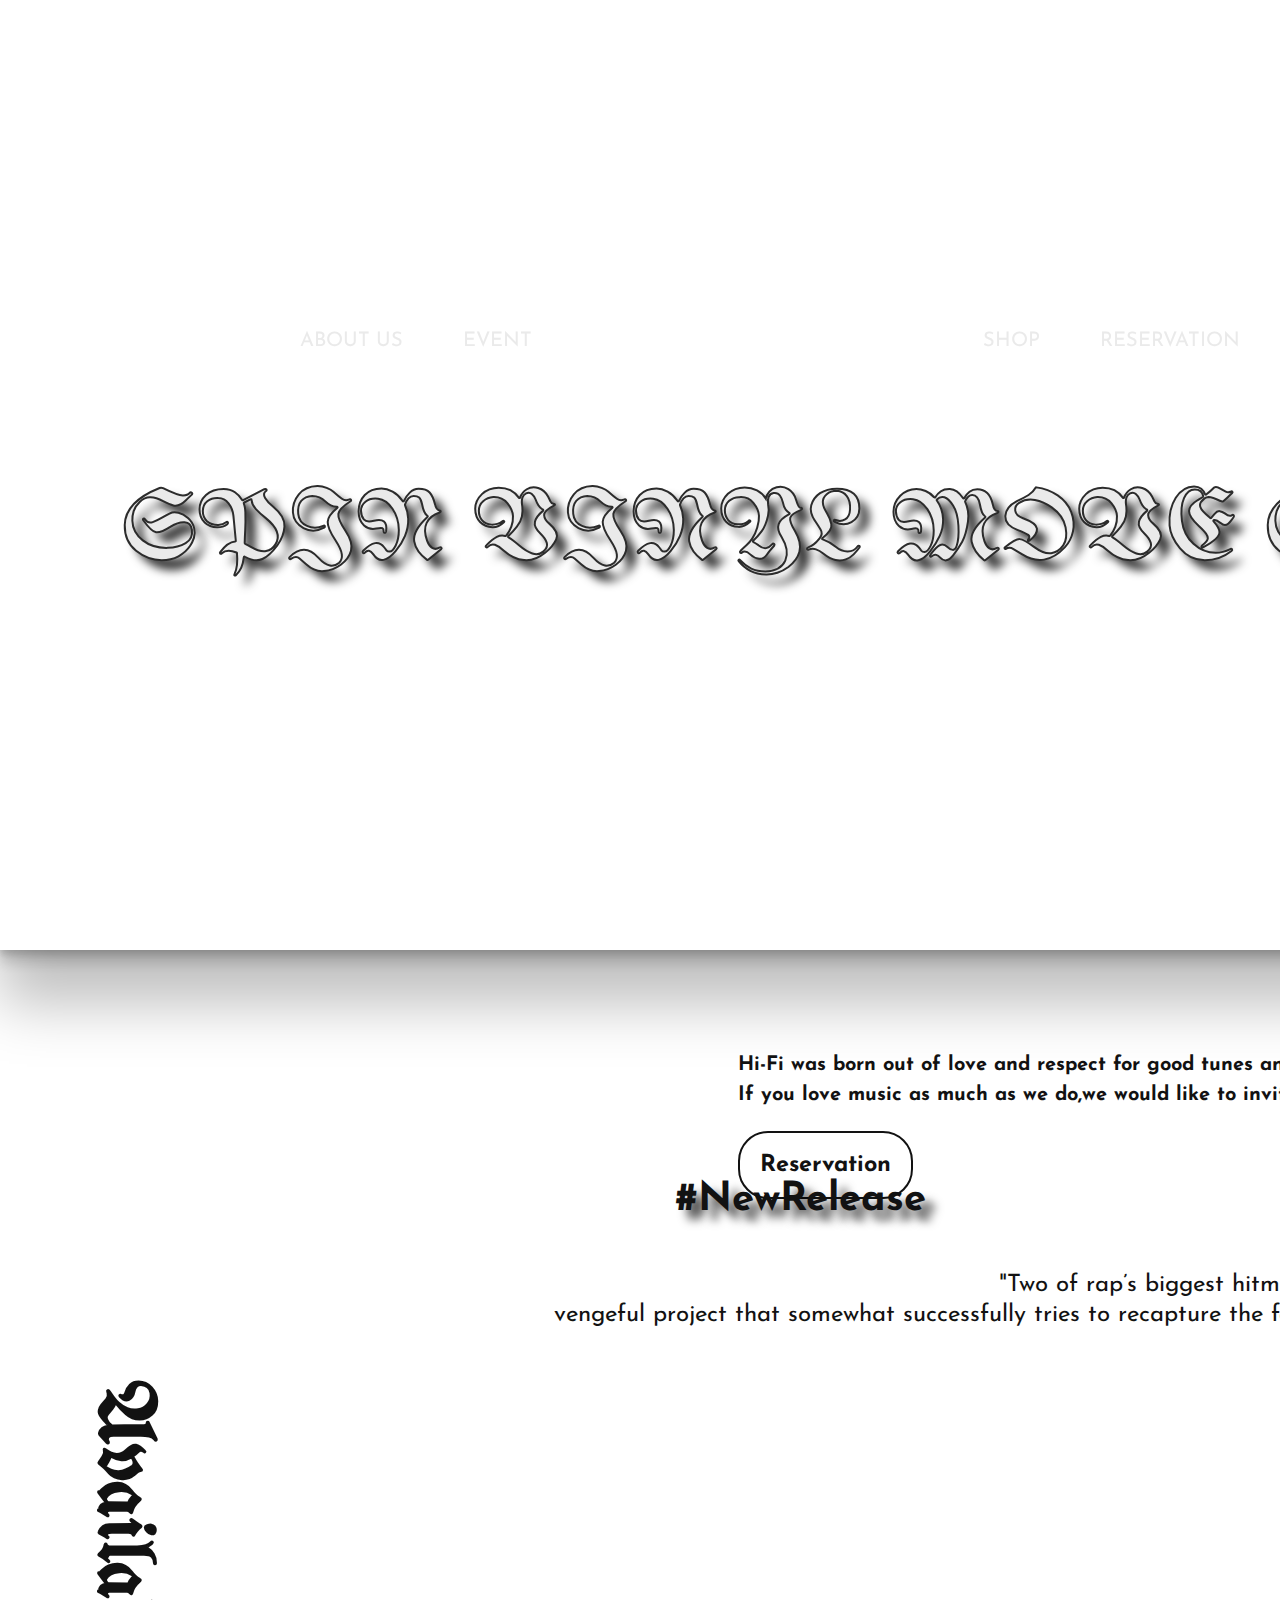
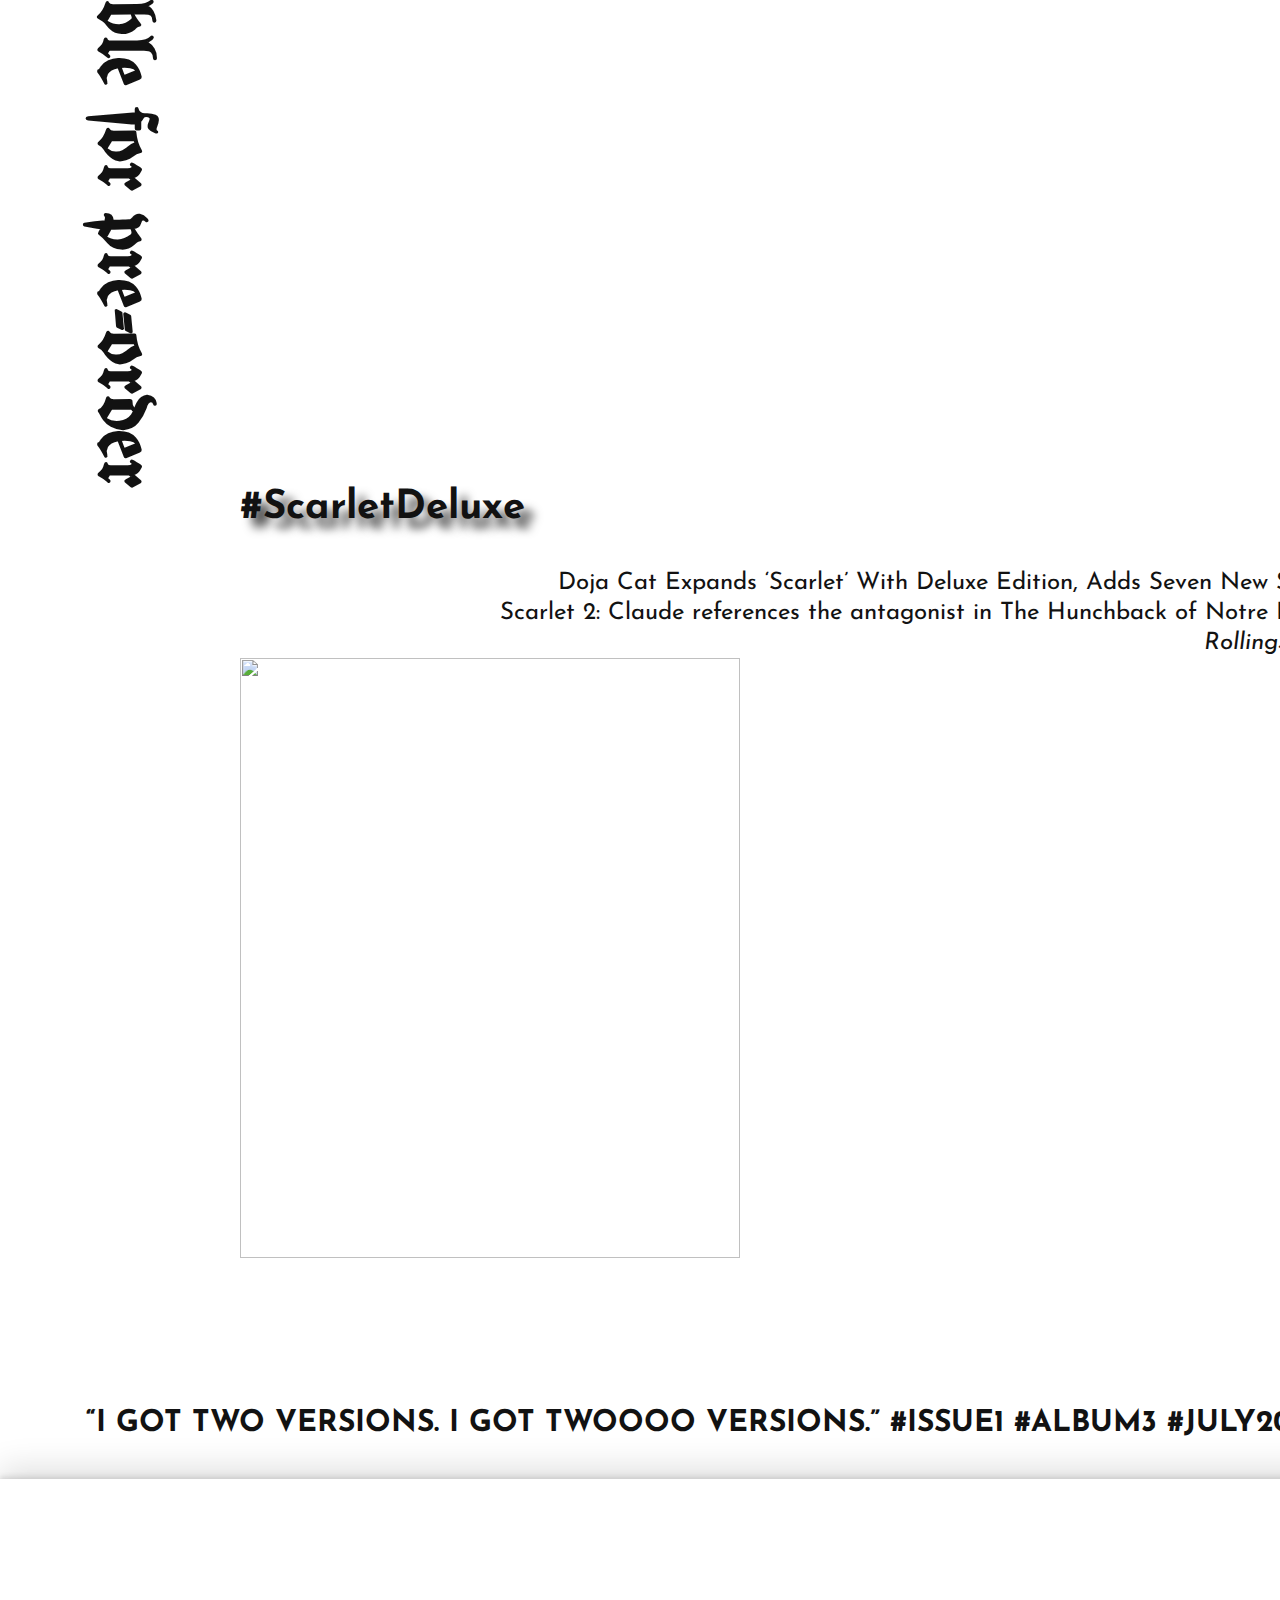
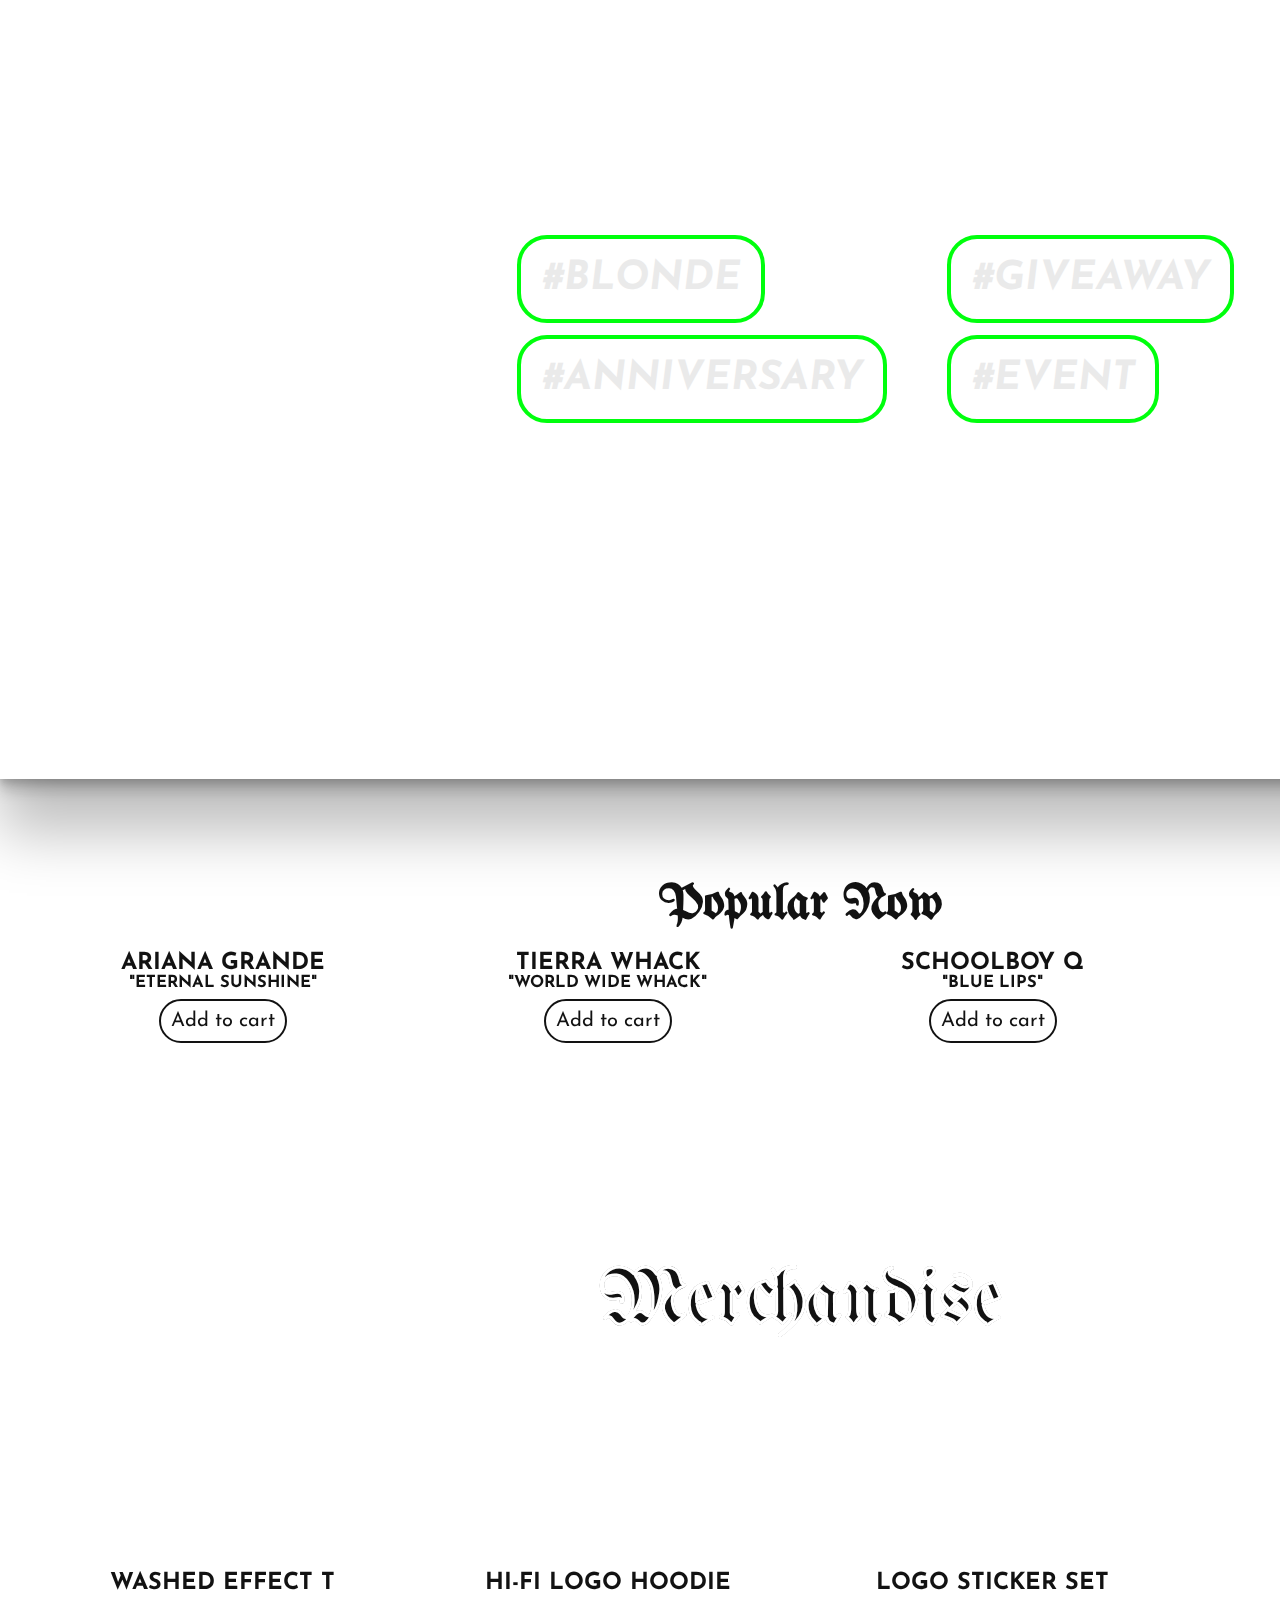
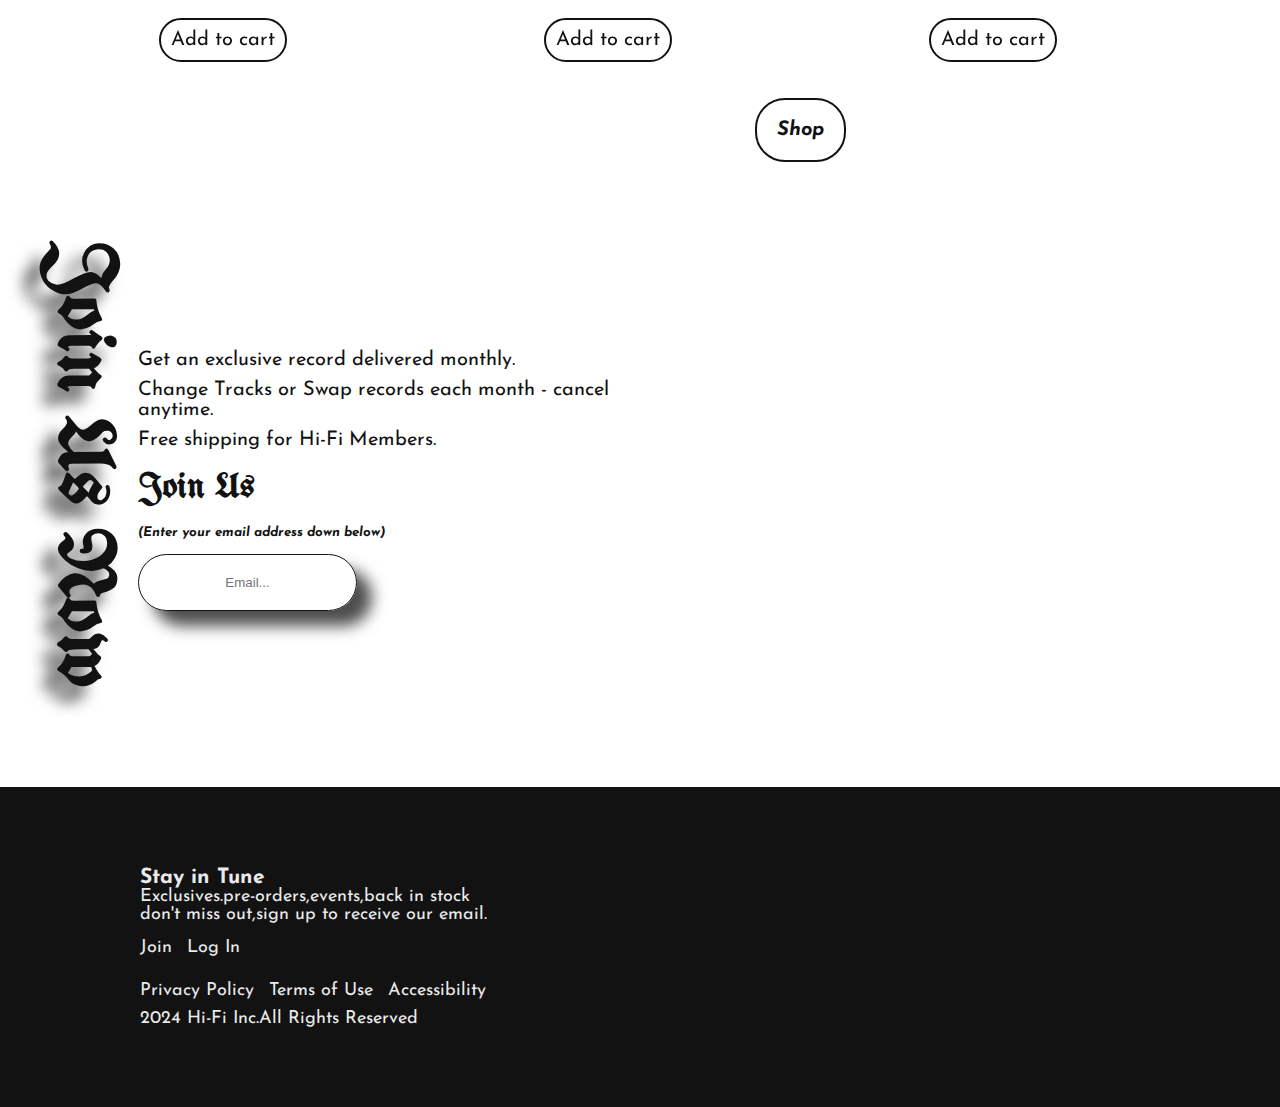
==== index.html @ 049afd35 "Add files via upload" ====
<!DOCTYPE html>
<html lang="ko">

<head>
    <meta charset="UTF-8">
    <meta name="viewport" content="width=1600">
    <title>HI-FI</title>
    <link rel="shortcut icon" href="./images/sub_logo.png">
    <link rel="stylesheet" href="./css/mainpage_stylesheet.css">
    <link rel="preconnect" href="https://fonts.googleapis.com">
    <link rel="preconnect" href="https://fonts.gstatic.com" crossorigin>
    <link href="https://fonts.googleapis.com/css2?family=Josefin+Sans:ital,wght@0,100..700;1,100..700&display=swap"
        rel="stylesheet">
    <link rel="preconnect" href="https://fonts.googleapis.com">
    <link rel="preconnect" href="https://fonts.gstatic.com" crossorigin>
    <link
        href="https://fonts.googleapis.com/css2?family=Josefin+Sans:ital,wght@0,100..700;1,100..700&family=UnifrakturMaguntia&display=swap"
        rel="stylesheet">

    <link href="https://unpkg.com/aos@2.3.1/dist/aos.css" rel="stylesheet">
    <link rel="stylesheet" href="https://cdn.jsdelivr.net/npm/swiper@11/swiper-bundle.min.css" />

</head>

<body>

    <div data-aos="fade-zoom-in" data-aos-easing="ease-in-back" data-aos-delay="50" data-aos-offset="0"
        class="main_banner">
        <header>
            <div class="header_inner">
                <div class="left_header">
                    <ul>
                        <li><a href="./sub3.html">ABOUT US</a></li>
                        <li><a href="./sub1.html">EVENT</a></li>
                    </ul>
                </div>
                <div class="header_logo"> <a href=""><img src="./images/main_logo.png " width="200px" alt=""></a></div>
                <div class="right_header">
                    <ul>
                        <li><a href="./sub2.html">SHOP</a></li>
                        <li><a href="./sub4.html">RESERVATION</a></li>
                    </ul>
                </div>
            </div>
            <div class="icons_header">
                <ul>
                    <li><a href="#"><img class="cart" src="./images/header_icons/cart_white.png" alt=""><img
                                class="hover" src="./images/header_icons/cart_red.png" alt=""></a></li>

                    <li><a href="#"><img class="login" src="./images/header_icons/log-in_white.png" alt=""><img
                                class="hover" src="./images/header_icons/log-in_red.png" alt=""></a>
                    </li>
                </ul>
            </div>

        </header>
        <div class="text_slide">
            <div class="text_wrapper">
                <div class="text_box">
                    <h1> <span>S</span>PIN <span>V</span>INYL <span>M</span>OVE <span>S</span>OUL</h1>
                    <h1> <span>S</span>PIN <span>V</span>INYL <span>M</span>OVE <span>S</span>OUL</h1>
                    <h1> <span>S</span>PIN <span>V</span>INYL <span>M</span>OVE <span>S</span>OUL</h1>

                </div>
                <div class="text_box">
                    <h1> <span>S</span>PIN <span>V</span>INYL <span>M</span>OVE <span>S</span>OUL</h1>
                    <h1> <span>S</span>PIN <span>V</span>INYL <span>M</span>OVE <span>S</span>OUL</h1>
                    <h1> <span>S</span>PIN <span>V</span>INYL <span>M</span>OVE <span>S</span>OUL</h1>

                </div>
            </div>
        </div>
        <img class="LP-record" src="./images/vinyl-pic.png" width="620px" alt="">
    </div>
    <div class="reservation">
        <div class="reservation_image">
            <img class="gif" src="./images/reservation-panel.gif" alt="">
            <img class="logo" src="./images/sub_logo.png" alt="">
        </div>
        <div class="reservation_text">
            <h4>Hi-Fi was born out of love and respect for good tunes and timeless records. <br> If you love music as
                much as
                we do,we would like to invite you over and jam together</h4>
            <h3 class="reservation_btn"><a href="">Reservation</a></h3>
        </div>
    </div>
    <div class="slogan">
        <h1 data-aos="fade-right" data-aos-offset="300" data-aos-easing="ease-in-sine">Let the needle guide you</h1>
    </div>

    </div>
    <div class="new_release">
        <h1>#NewRelease</h1>
        <p>"Two of rap’s biggest hitmakers team up for a sleek, <br>vengeful project that somewhat successfully tries
            to
            recapture the feeling of an event album."</p>
        <p><em>Pitchfork</em></p>
        <div class="metro">
            <h2>Available for pre-order</h2>
            <div class="metro_sticker">
                <img class="metro1" src="./images/wedonttrustyou.png" alt="">
                <img data-aos="fade-left" data-aos-delay="300" class="metro2" src="./images/metro2.png" alt="">
                <img data-aos="fade-right" data-aos-delay="300" class="metro3" src="./images/metro3.png" alt="">
            </div>
        </div>
        <div class="doja_sticker">
            <h1>#ScarletDeluxe</h1>
            <p> Doja Cat Expands ‘Scarlet’ With Deluxe Edition, Adds Seven New Songs <br>
                Scarlet 2: Claude references the antagonist in The Hunchback of Notre Dame</p>
            <p><em>RollingStone</em></p>
            <div class="doja">
                <img class="doja1" src="./images/Doja_sticker1.png" alt="">
                <img data-aos="fade-left" data-aos-delay="400" class="doja2" src="./images/doja_sticker2.png" alt="">
                <img data-aos="fade-right" data-aos-delay="500" class="doja3" src="./images/doja_sticker3.png" alt="">
                <img data-aos="fade-left" data-aos-delay="400" class="spider" src="./images/Doja-Cat-Scarlet.png"
                    alt="">
            </div>
        </div>
    </div>
    <div class="event_text">
        <div class="text_slide">
            <div class="text_wrapper">
                <div class="text_box2">
                    <h2>“I GOT TWO VERSIONS. I GOT TWOOOO VERSIONS.” #ISSUE1 #ALBUM3 #JULY2015 #BOYSDONTCRY</h2>
                    <h2>“I GOT TWO VERSIONS. I GOT TWOOOO VERSIONS.” #ISSUE1 #ALBUM3 #JULY2015 #BOYSDONTCRY</h2>
                    <h2>“I GOT TWO VERSIONS. I GOT TWOOOO VERSIONS.” #ISSUE1 #ALBUM3 #JULY2015 #BOYSDONTCRY</h2>
                </div>
                <div class="text_box2">
                    <h2>“I GOT TWO VERSIONS. I GOT TWOOOO VERSIONS.” #ISSUE1 #ALBUM3 #JULY2015 #BOYSDONTCRY</h2>
                    <h2>“I GOT TWO VERSIONS. I GOT TWOOOO VERSIONS.” #ISSUE1 #ALBUM3 #JULY2015 #BOYSDONTCRY</h2>
                    <h2>“I GOT TWO VERSIONS. I GOT TWOOOO VERSIONS.” #ISSUE1 #ALBUM3 #JULY2015 #BOYSDONTCRY</h2>
                </div>
            </div>
        </div>

    </div>
    <div class="bg_event">
        <img src="./images/boysdontcryNOISE.jpg" alt="">
        <div class="hashtag_box">
            <div class="hashtag1">
                <h1><a href="./sub1.html">#BLONDE</a></h1>
                <h1><a href="./sub1.html">#ANNIVERSARY</a></h1>
            </div>
            <div class="hashtag2">
                <h1><a href="./sub1.html">#GIVEAWAY</a></h1>
                <h1><a href="./sub1.html">#EVENT</a> </h1>
            </div>
        </div>
    </div>
    <!--ANIMATION SCRIPT-->
    <script src="https://unpkg.com/aos@2.3.1/dist/aos.js"></script>
    <script>
        AOS.init();
    </script>
    <!--ANIMATION SCRIPT-->
    <div class="popular_now_box">
        <h1>Popular Now</h1>
        <!-- Swiper -->
        <div class="swiper popular_now">
            <div class="swiper-wrapper">
                <div class="swiper-slide"><img class="album_cover" src="./images/ari_vinyl.png" alt="">
                    <h3>ARIANA GRANDE</h3>
                    <h5>"ETERNAL SUNSHINE"</h5>
                    <p><a href="">Add to cart </a>
                    </p>
                </div>
                <div class="swiper-slide"><img class="album_cover" src="./images/tierra_vinyl.png" alt="">
                    <h3>TIERRA WHACK</h3>
                    <h5>"WORLD WIDE WHACK"</h5>
                    <p><a href="">Add to cart </a></p>
                </div>
                <div class="swiper-slide"><img class="album_cover" src="./images/blue-lips.png" alt="">
                    <h3>SCHOOLBOY Q</h3>
                    <h5>"BLUE LIPS"</h5>
                    <p><a href="">Add to cart </a></p>
                </div>
                <div class="swiper-slide"><img class="album_cover" src="./images/ye_vinyl.png" alt="">
                    <h3>YE</h3>
                    <h5>"VULTURES"</h5>
                    <p><a href="">Add to cart</a></p>
                </div>
                <div class="swiper-slide"><img class="album_cover" src="./images/kali_vinyl.png" alt="">
                    <h3>KALI UCHIS</h3>
                    <h5>"ORQUIDEAS"</h5>
                    <p><a href="">Add to cart </a></p>
                </div>
                <div class="swiper-slide"><img class="album_cover" src="./images/21savage.png" alt="">
                    <h3>21 SAVAGE</h3>
                    <h5>"AMERICAN DREAMER"</h5>
                    <p><a href="">Add to cart </a></p>
                </div>

            </div>

        </div>
    </div>
    <!-- Swiper  -->
    <script src="https://cdn.jsdelivr.net/npm/swiper@11/swiper-bundle.min.js"></script>

    <!-- Initialize Swiper -->
    <script>
        var swiper = new Swiper(".popular_now", {
            slidesPerView: 4,
            spaceBetween: 20,
            pagination: {
                el: ".swiper-pagination",
                clickable: true,
            },
        });
    </script>
    <!-- Swiper End -->
    <div class="merchandise_bg">
        <h1>Merchandise</h1>
    </div>
    <div class="swiper merchandise">
        <div class="swiper-wrapper">
            <div class="swiper-slide"><img class="merch" src="./images/hoodie-mainlogo.png" alt="">
                <h3>WASHED EFFECT T</h3>
                <p><a href="">Add to cart </a></p>
            </div>
            <div class="swiper-slide"><img class="merch" src="./images/WASHED LOCAL_grey.png" alt="">
                <h3>HI-FI LOGO HOODIE</h3>
                <p><a href="">Add to cart </a></p>
            </div>
            <div class="swiper-slide"><img class="merch" src="./images/stickers.png" alt="">
                <h3>LOGO STICKER SET</h3>
                <p><a href="">Add to cart </a></p>
            </div>
            <div class="swiper-slide"><img class="merch" src="./images/washedtee_mainlogo.png" alt="">
                <h3>DISTRESSED T</h3>
                <p><a href="">Add to cart </a></p>
            </div>
            <div class="swiper-slide"><img class="merch" src="./images/blacktee .png" alt="">
                <h3>HI-FI BLACK T</h3>
                <p><a href="">Add to cart </a></p>
            </div>
            <div class="swiper-slide"><img class="merch" src="./images/long_socks_1.png" alt="">
                <h3>LOGO SOCKS</h3>
                <p><a href="">Add to cart </a></p>
            </div>
        </div>
    </div>

    </div>

    </div>
    <!-- Swiper 2 -->
    <script src="https://cdn.jsdelivr.net/npm/swiper@11/swiper-bundle.min.js"></script>

    <!-- Initialize Swiper 2-->
    <script>
        var swiper = new Swiper(".merchandise", {
            slidesPerView: 4,
            spaceBetween: 20,
            pagination: {
                el: ".swiper-pagination",
                clickable: true,
            },
        });
    </script>
    <!-- Swiper End -->
    <h4 class="shop_button"><a href="">Shop</a></h4>
    <div class="TV">
        <h1>Join Us Now</h1>
        <div class="TV_text">
            <p>Get an exclusive record delivered monthly.</p>
            <p> Change Tracks or Swap records each month - cancel anytime.</p>
            <p>Free shipping for Hi-Fi Members. </p>
            <h4>Join Us</h4>
            <h6><em>(Enter your email address down below)</em></h6>
            <input class="email_box" placeholder="Email...">
        </div>
        <img src="./images/tv.png" width="1100px" alt="">

    </div>
    <footer>
        <div class="footer_inner">

            <div class="footer_left">
                <h3>Stay in Tune</h3>
                <p>Exclusives.pre-orders,events,back in stock
                    <br>
                    don't miss out,sign up to receive our email.
                </p>
                <ul>
                    <li><a href="">Join</a></li>
                    <li><a href="">Log In</a></li>
                </ul>
                <ul>
                    <li><a href="">Privacy Policy</a></li>
                    <li><a href="">Terms of Use</a></li>
                    <li><a href="">Accessibility</a></li>
                </ul>
                <p>2024 Hi-Fi Inc.All Rights Reserved</p>
            </div>
            <img data-aos="flip-up" class="footer_logo" src="./images/main_logo.png" alt="" width="200px">
            <div class="footer_icons">
                <ul>
                    <li><a href="https://www.facebook.com/"><img src="./images/footer_icons/fc_icon_white.png"
                                alt=""><img class="hover" src="./images/footer_icons/fc_icon_red.png" alt=""></a></li>
                    <li><a
                            href="https://www.instagram.com/sem/campaign/emailsignup/?campaign_id=13530338586&extra_1=s%7Cc%7C547419126410%7Ce%7Cinstagram%20%27%7C&placement=&creative=547419126410&keyword=instagram%20%27&partner_id=googlesem&extra_2=campaignid%3D13530338586%26adgroupid%3D126262418054%26matchtype%3De%26network%3Dg%26source%3Dnotmobile%26search_or_content%3Ds%26device%3Dc%26devicemodel%3D%26adposition%3D%26target%3D%26targetid%3Dkwd-1321618851291%26loc_physical_ms%3D1009866%26loc_interest_ms%3D%26feeditemid%3D%26param1%3D%26param2%3D&gad_source=1&gclid=CjwKCAjwouexBhAuEiwAtW_Zx-ODeD4NY2ddJmS5niBSXwW4Oj0Mfxp5INV_MYQD1wE9lG8OlqcH0hoCq1wQAvD_BwE"><img
                                src="./images/footer_icons/inst_icon_white.png" alt=""> <img class="hover"
                                src="./images/footer_icons/inst_icon_red.png" alt=""> </a>
                    </li>
                    <li><a href="https://kakaotalk.new-version.download/en/"><img
                                src="./images/footer_icons/kakao_white.png" alt="">
                            <img class="hover" src="./images/footer_icons/kakao_red.png" alt=""></a></li>
                </ul>
            </div>
        </div>
        <div class="footer_LP">
            <img src="./images/vinyl-pic.png" alt="">
        </div>
    </footer>

    <div class="top_btn">
        <a href=""><img src="./images/disco-or-mirror-ball-icon_TOP.png" alt=""></a>
    </div>
</body>

</html>
---- css/mainpage_stylesheet.css ----
@charset "utf-8";

* {
    margin: 0;
    padding: 0;
}

ul,
ol {
    list-style: none;
}

a {
    text-decoration: none;
    color: inherit;
}

img,
video,
iframe {
    align-items: center;
}

/*FONTS*/
.josefin-sans {
    font-family: "Josefin Sans", sans-serif;
    font-optical-sizing: auto;
    font-weight: normal;
    font-style: normal;
}

.unifrakturmaguntia-regular {
    font-family: "UnifrakturMaguntia", cursive;
    font-weight: normal;
    font-style: normal;
}

.scrollable-element {
    scrollbar-color: red;
}

/*FONTS*/
body {
    min-width: 1600px;
    font-size: 20px;
    line-height: normal;
    font-family: "Josefin Sans", sans-serif;
    color: #121212;
    background-image: url(../images/paper_bg.png);
}

/*HEADER*/
header {
    color: #eaeaea;
    height: 150px;
    width: 100%;
    position: relative;

}

.header_inner {
    width: 1000px;
    margin: 0 auto;
    display: flex;
    justify-content: space-between;
    align-items: center;
    text-align: center;
}

.right_header ul {
    display: flex;

}

.right_header ul li {
    padding-right: 60px;
}

.left_header ul {
    display: flex;

}

.left_header ul li {
    padding-right: 60px;
}


.icons_header {
    position: absolute;
    top: 50px;
    right: 10px;
}

.icons_header ul {
    display: flex;
    padding-right: 80px;
}

.icons_header ul li {
    padding-right: 25px;
}

.right_header ul li a:hover {
    color: #9a0404;
    text-shadow: 2px 2px 3px #9a0404;
    transition: all 0.5s;
}

.left_header ul li a:hover {
    color: #9a0404;
    text-shadow: 2px 2px 3px #9a0404;
    transition: all 0.5s;
}

.cart {
    position: relative;
}

.login {
    position: relative;
}

.icons_header ul li {
    position: relative;
}

.icons_header ul li :hover .hover {
    opacity: 1;
}

.login:hover .hover {
    opacity: 1;
}

.hover {
    position: absolute;
    top: 0;
    left: 0;
    opacity: 0;
    transition: all 0.5s;
}


/*MAIN BANNER*/
.main_banner {
    background-image: url(../images/gradation-01.jpg);
    height: 950px;
    align-content: center;
    align-items: center;
    text-align: center;
}

body::-webkit-scrollbar {
    width: 12px;
    /* width of the entire scrollbar */
}

body::-webkit-scrollbar-track {
    background: #121212;
    /* color of the tracking area */
}

body::-webkit-scrollbar-thumb {
    background-color: #9a0404;
    /* color of the scroll thumb */
    border-radius: 20px;
    /* roundness of the scroll thumb */
    border: 3px solid #121212;
    /* creates padding around scroll thumb */
}

/*ANIMATIONS*/
@keyframes text_animation {
    0% {
        transform: translateX(0);
    }

    100% {
        transform: translateX(-50%);
    }
}

@keyframes rotation {
    from {
        transform: rotate(0);
    }

    to {
        transform: rotate(360deg);
    }

}

@keyframes up_and_down {
    0% {
        transform: translateY(10px);
    }

    50% {
        transform: translateY(-10px);
    }

    100% {
        transform: translateY(10px);
    }
}

/* Flickering animation */
@keyframes flicker {

    0%,
    18%,
    22%,
    25%,
    53%,
    57%,
    100% {

        text-shadow:
            0 0 4px #fff,
            0 0 11px #fff,
            0 0 19px #ffffff,
            0 0 40px #ffffff,
            0 0 80px #000000,
            0 0 90px #000000,
            0 0 100px #000000,
            0 0 150px #000000;

    }

    20%,
    24%,
    55% {
        text-shadow: none;
    }
}


/*ANIMATIONS*/
.text_slide {
    overflow: hidden;
}

.text_wrapper {
    display: flex;
    width: 10000px;
    animation: text_animation 50s linear infinite;
}

.text_box {
    display: flex;
    width: 5000px;
    justify-content: space-around;
}

.text_box span {
    font-family: "UnifrakturMaguntia", cursive;
}

.text_box h1 {
    color: #eaeaea;
    -webkit-text-stroke: 2px #2c2c2c;
    font-size: 100px;
    font-weight: 20;
    font-family: "UnifrakturMaguntia", cursive;
    text-shadow: 10px 10px 10px rgba(0, 0, 0, 0.8);
    padding-bottom: 15px;
}

.main_banner {
    box-shadow: rgba(0, 0, 0, 0.25) 0px 54px 55px, rgba(0, 0, 0, 0.12) 0px -12px 30px, rgba(0, 0, 0, 0.12) 0px 4px 6px, rgba(0, 0, 0, 0.17) 0px 12px 13px, rgba(0, 0, 0, 0.09) 0px -3px 5px;
}

.LP-record {
    animation: rotation 7s linear infinite;
}

/*RESERVATION*/
.reservation {
    width: 1520px;
    margin: 0 auto;
    display: flex;
    justify-content: space-between;
    padding-top: 100px;
}

.gif {
    width: 1000px;
    position: relative;
}


.logo {
    position: relative;
    bottom: 700px;
    left: 750px;
    width: 200px;
    animation: up_and_down 2s linear infinite;
}

.reservation_text {
    align-content: center;
    line-height: 30px;
}

.reservation_text h4 {
    font-size: 20px;
}

.reservation_btn {
    margin-top: 40px;
}

.reservation_btn a {
    width: 150px;

    padding: 20px;
    border: 2px solid;
    border-radius: 30px 30px 30px 30px;
    text-align: center;
    transition: all 0.3s;
}

.reservation_btn a:hover {
    color: #9a0404;
    text-shadow: 2px 2px 5px #9a0404;
}

.slogan {
    position: relative;
    top: -320px;

}

.slogan h1 {
    position: absolute;
    color: #2c2c2c;
    -webkit-text-stroke: 0.5px #eaeaea;
    font-size: 120px;
    font-family: "UnifrakturMaguntia", cursive;
    text-shadow: 15px 15px 15px rgba(0, 0, 0, 0.8);
}

/*NEW RELEASE*/
.new_release {
    width: 1520px;
    margin: 0 auto;
    margin-bottom: 150px;
    text-align: center;
}

.new_release h1 {
    font-weight: bold;
    margin-bottom: 50px;
    text-shadow: 10px 10px 10px rgba(0, 0, 0, 0.7);
}

.new_release p {
    text-align: right;
    line-height: 30px;
    font-size: 24px;
}

.metro h2 {
    writing-mode: vertical-lr;
    padding-left: 40px;
    font-family: "UnifrakturMaguntia", cursive;
    font-size: 80px;
    animation: flicker 1.3s infinite alternate;

}

.metro {
    display: flex;
    margin-top: 20px;

}


.metro_sticker {
    width: 1100px;
    align-content: end;
    padding-left: 200px;
    padding-top: 50px;

}

.metro1 {
    position: relative;
    margin-left: 70px;
    width: 530px;
    box-shadow: 10px 10px 5px 0px rgba(0, 0, 0, 0.5);
    -webkit-box-shadow: 10px 10px 5px 0px rgba(0, 0, 0, 0.5);
    -moz-box-shadow: 10px 10px 5px 0px rgba(0, 0, 0, 0.5);

}

.metro2 {
    position: relative;
    top: 100px;
    left: -700px;
    width: 400px;
    animation: up_and_down 2s linear infinite;
}

.metro3 {
    position: relative;
    top: -350px;
    right: -200px;
    width: 400px;
    animation: up_and_down 2s linear infinite;
}



.doja_sticker {
    width: 1100px;
    align-content: end;
    padding-left: 200px;

}

.doja_sticker h1 {
    text-align: left;
    margin-bottom: 40px;

}

.doja {
    display: flex;

}

.doja1 {
    position: relative;
    height: 600px;
    width: 500px;
}

.doja2 {
    position: relative;
    width: 200px;
    height: 200px;
    top: 400px;
    left: -550px;
    animation: up_and_down 2s linear infinite;
}

.doja3 {
    position: relative;
    top: 350px;
    left: -300px;
    width: 240px;
    height: 300px;
    animation: up_and_down 2s linear infinite;

}

.spider {
    position: relative;
    top: -80px;
    left: -300px;
    height: 450px;
}

/*EVENT*/
.event_text {
    text-align: center;
    margin-bottom: 40px;

}





.text_box2 {
    display: flex;
    width: 5000px;
    justify-content: space-around;
}

.bg_event {
    height: 900px;
    background-image: url(../images/boysdontcry_dark.jpg);
    background-attachment: fixed;
    margin-bottom: 100px;
    margin-top: 20px;
    display: flex;
    justify-content: space-around;
    box-shadow: rgba(0, 0, 0, 0.25) 0px 54px 55px, rgba(0, 0, 0, 0.12) 0px -12px 30px, rgba(0, 0, 0, 0.12) 0px 4px 6px, rgba(0, 0, 0, 0.17) 0px 12px 13px, rgba(0, 0, 0, 0.09) 0px -3px 5px;
}

.bg_event img {
    margin-left: 150px;
}

.hashtag_box {
    display: flex;
    align-items: center;
    align-content: center;
    color: #eaeaea;
    margin: 0 auto;

}

.hashtag1 h1 a:hover {
    text-shadow: 6px 6px 6px #33ff00;


}

.hashtag2 h1 a:hover {
    text-shadow: 6px 6px 6px #33ff00;
}

.hashtag_box h1 a {
    padding: 20px;
    border: 4px solid #00ff0d;
    border-radius: 30px 30px 30px 30px;
    text-align: center;
    font-style: italic;
    margin: 30px;


}

.hashtag_box h1 {
    margin-top: 60px;
    margin-bottom: 60px;
}

.bg_event h4 {
    align-items: center;
    text-align: center;
    align-content: center;
}

/*POPULAT NOW*/
.popular_now_box {
    width: 1520px;
    margin: 0 auto;
    margin-bottom: 100px;
}

.popular_now_box h1 {
    font-family: "UnifrakturMaguntia", cursive;
    text-align: center;
    font-size: 50px;
}

.swiper-slide {
    text-align: center;
}

.swiper-slide p {
    position: relative;
    display: block;
    margin-top: 20px;
    margin-bottom: 20px;
    text-align: center;

}

.swiper-slide a {
    padding: 10px;
    border: 2px solid;
    border-radius: 30px 30px 30px 30px;
    width: 160px;
}



.swiper-slide a:hover {
    color: #9a0404;
    text-shadow: 2px 2px 5px #9a0404;
    transition: all 0.3s
}


.popular_now {
    display: flex;
    justify-content: space-between;
}

.album_cover {
    transition: all 0.3s;

}

.album_cover:hover {
    transform: skewX(20deg);
}

/*MERCHANDISE*/
.merchandise_bg {
    background-image: url(../images/bg_attachment-ed3.jpg);
    background-attachment: fixed;
    height: 300px;
    text-align: center;
    align-content: center;
    margin-bottom: 50px;
}

.merchandise_bg h1 {
    font-family: "UnifrakturMaguntia", cursive;
    text-align: center;
    font-size: 80px;
    -webkit-text-stroke: 0.5px rgb(255, 255, 255);
}

.merchandise {
    width: 1520px;
    margin: 0 auto;
    margin-top: 100px;
    margin-bottom: 50px;
}

.merchandise h3 {
    padding-bottom: 15px;
}

.merch:hover {
    transform: translateY(-15px);
    transition: all 0.3s;

}

.shop_button {
    margin: 0 auto;
    align-content: center;
    text-align: center;
}

.shop_button a {
    padding: 20px;
    border: 2px solid;
    border-radius: 30px 30px 30px 30px;
    font-style: italic;
    width: 100px;
    margin: 0 auto;
}

.shop_button a:hover {
    color: #9a0404;
    text-shadow: 2px 2px 5px #9a0404;
    border: 2px solid #9a0404;
    transition: all 0.5s
}

.TV {
    width: 1520px;
    margin: 0 auto;
    display: flex;
    padding-top: 100px;
    padding-bottom: 100px;
}



.TV h1 {
    writing-mode: vertical-lr;
    font-family: "UnifrakturMaguntia", cursive;
    font-size: 80px;
    text-shadow: 15px 15px 15px rgba(0, 0, 0, 0.7);

}

.TV h4 {
    padding-top: 20px;
    padding-bottom: 20px;
    font-family: "UnifrakturMaguntia", cursive;
    font-size: 35px;
}

.TV_text h6 {
    margin-bottom: 15px;
}

.TV_text {
    margin-top: 100px;
    padding-left: 15px;
}

.TV_text p {
    padding-top: 10px;
}

.email_box {
    padding: 20px;
    border-radius: 30px 30px 30px 30px;
    text-align: center;
    color: grey;
    background-color: transparent;
    border: 1px solid #121212;
    outline: none;
    box-shadow: 15px 15px 15px rgba(0, 0, 0, 0.7);
}

.email_box:hover {
    color: #9a0404;
    text-shadow: 2px 2px 5px #9a0404;
    border: 1px solid #9a0404;
    transition: all 0.3s
}


/*Footer*/
footer {
    background-color: #121212;
    height: 320px;
    width: 100%;
    color: #eaeaea;
    font-size: 18px;
    align-content: center;
    position: relative;
}


.footer_inner {
    width: 1320px;
    margin: 0 auto;
    position: absolute;
    top: 0;
    left: 50%;
    transform: translateX(-50%);
    align-items: center;
    align-content: center;
    z-index: 5;
    bottom: 0;
    display: flex;
    justify-content: space-between;
}

.footer_inner ul {
    display: flex;
    padding-top: 15px;
    padding-bottom: 10px;
}

.footer_inner ul li {
    padding-right: 15px;
}

.footer_left ul li a:hover {
    font-weight: bold;
}

.footer_logo {
    position: absolute;
    left: 43%;
    bottom: 130px;
}

.footer_icons {
    align-content: center;
}

.footer_icons ul li {
    position: relative;
}

.footer_icons ul li :hover .hover {
    opacity: 1;
}

.footer_LP {
    position: absolute;
    top: -230px;
    left: 50%;
    transform: translateX(-50%);
    max-height: 550px;
    width: 1000px;
    overflow: hidden;
}

.footer_LP img {
    animation: rotation 7s linear infinite;
    overflow: hidden;
}

.top_btn {
    position: fixed;
    bottom: 20px;
    right: 20px;
}

.top_btn h1 {
    position: relative;
    bottom: 20px;
    right: 20px;
    color: #9a0404;
    font-size: 20px
}
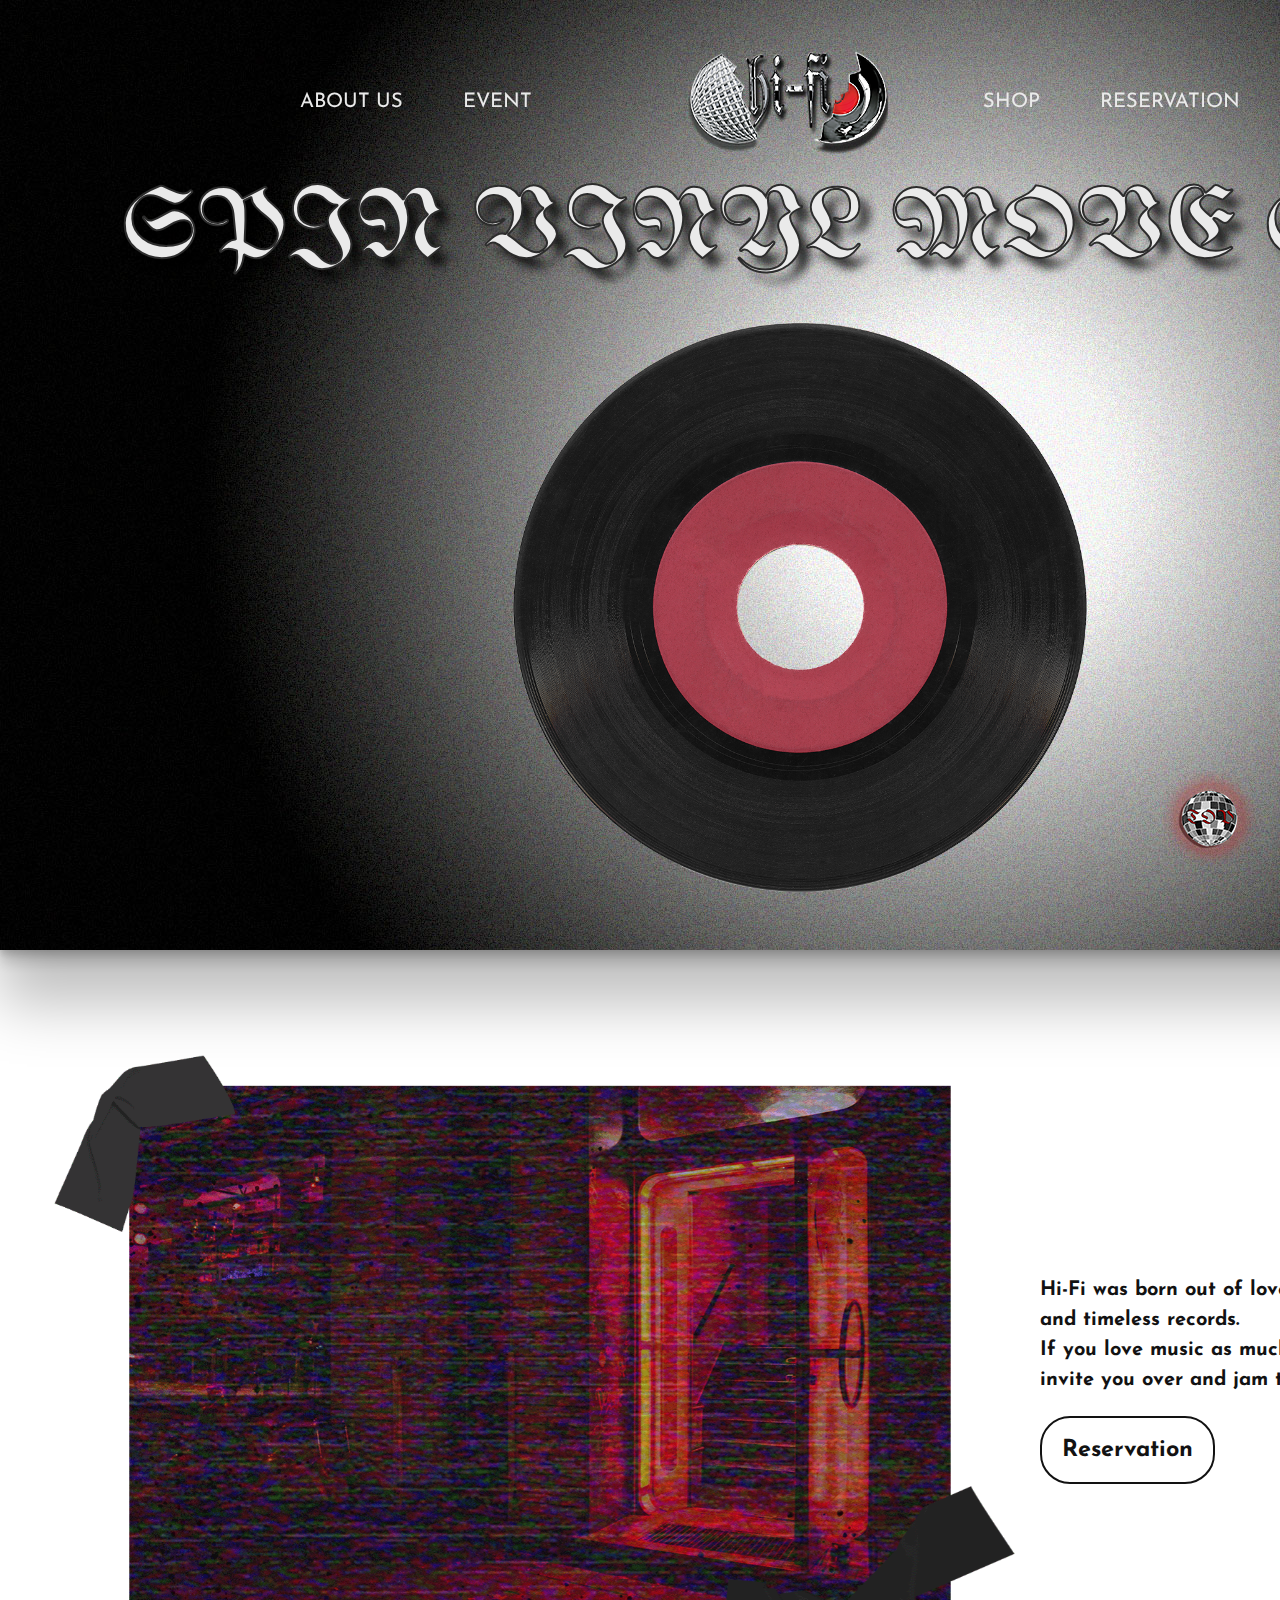
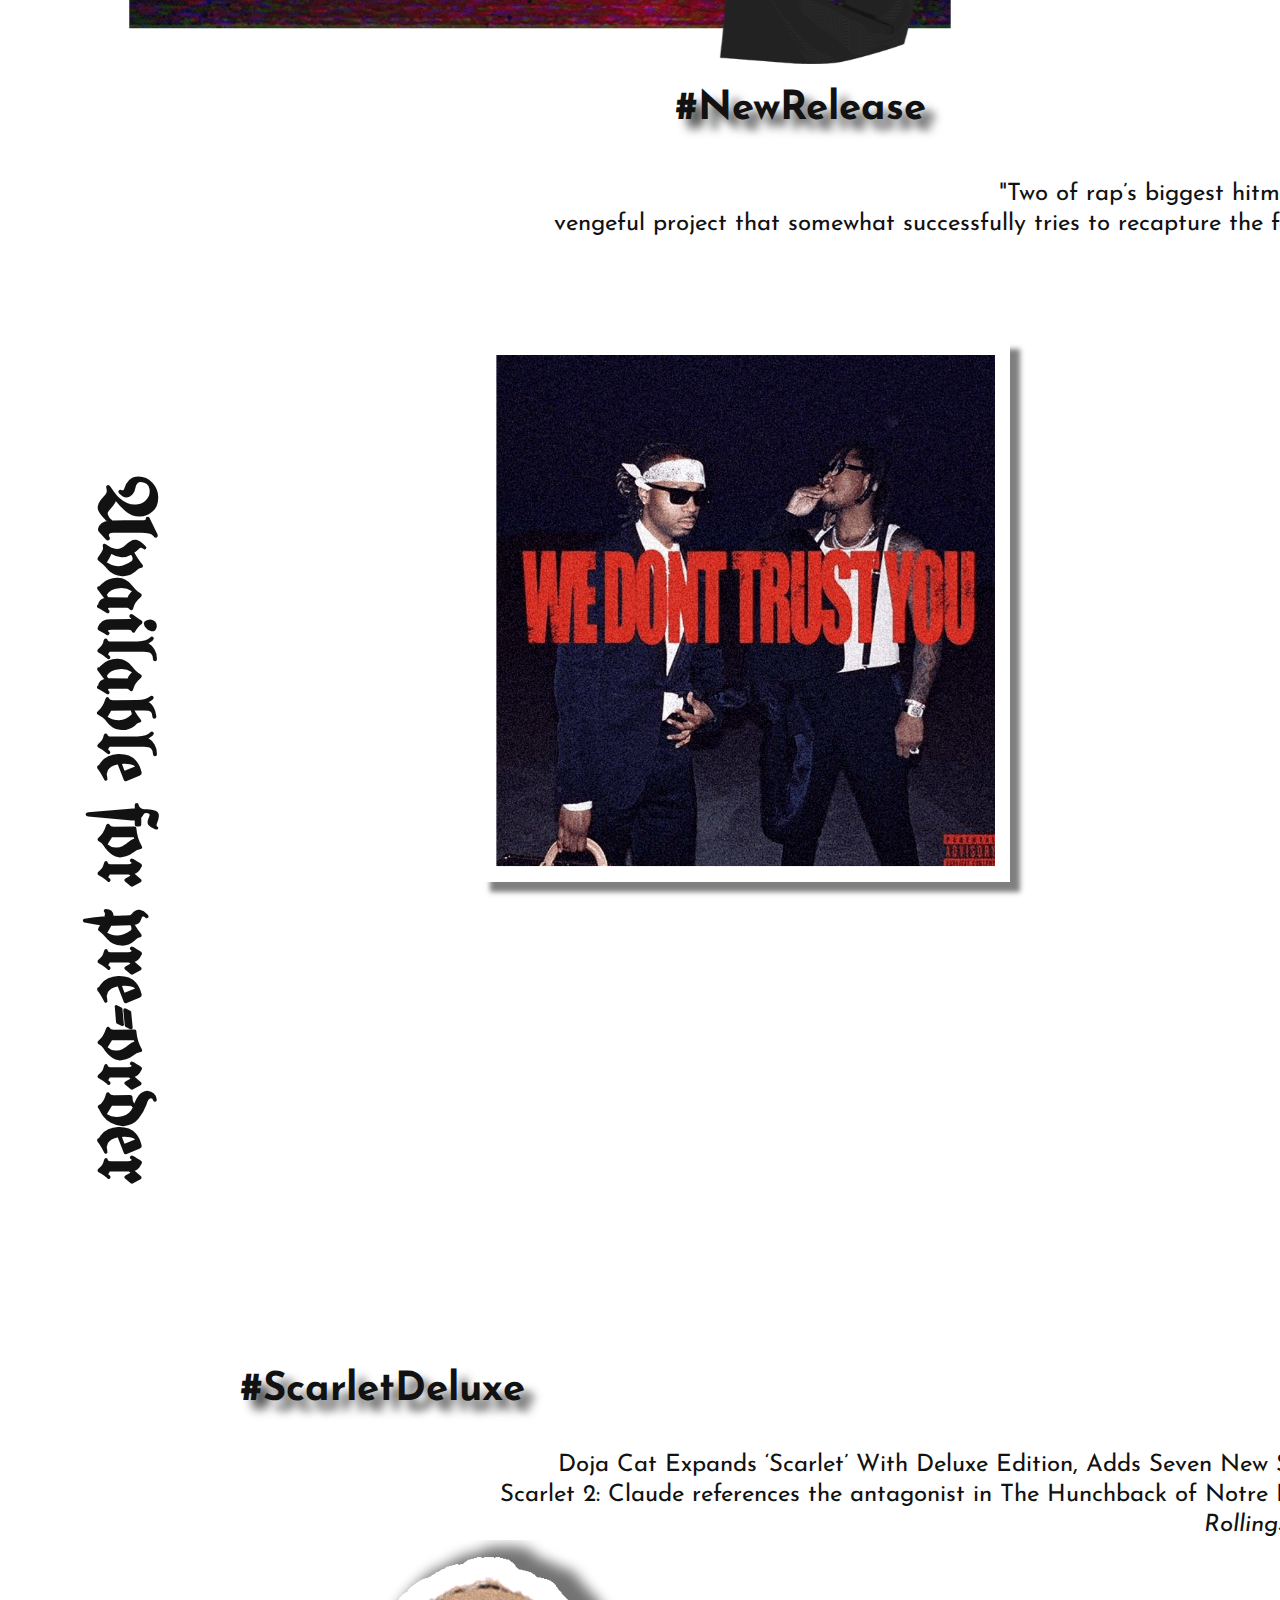
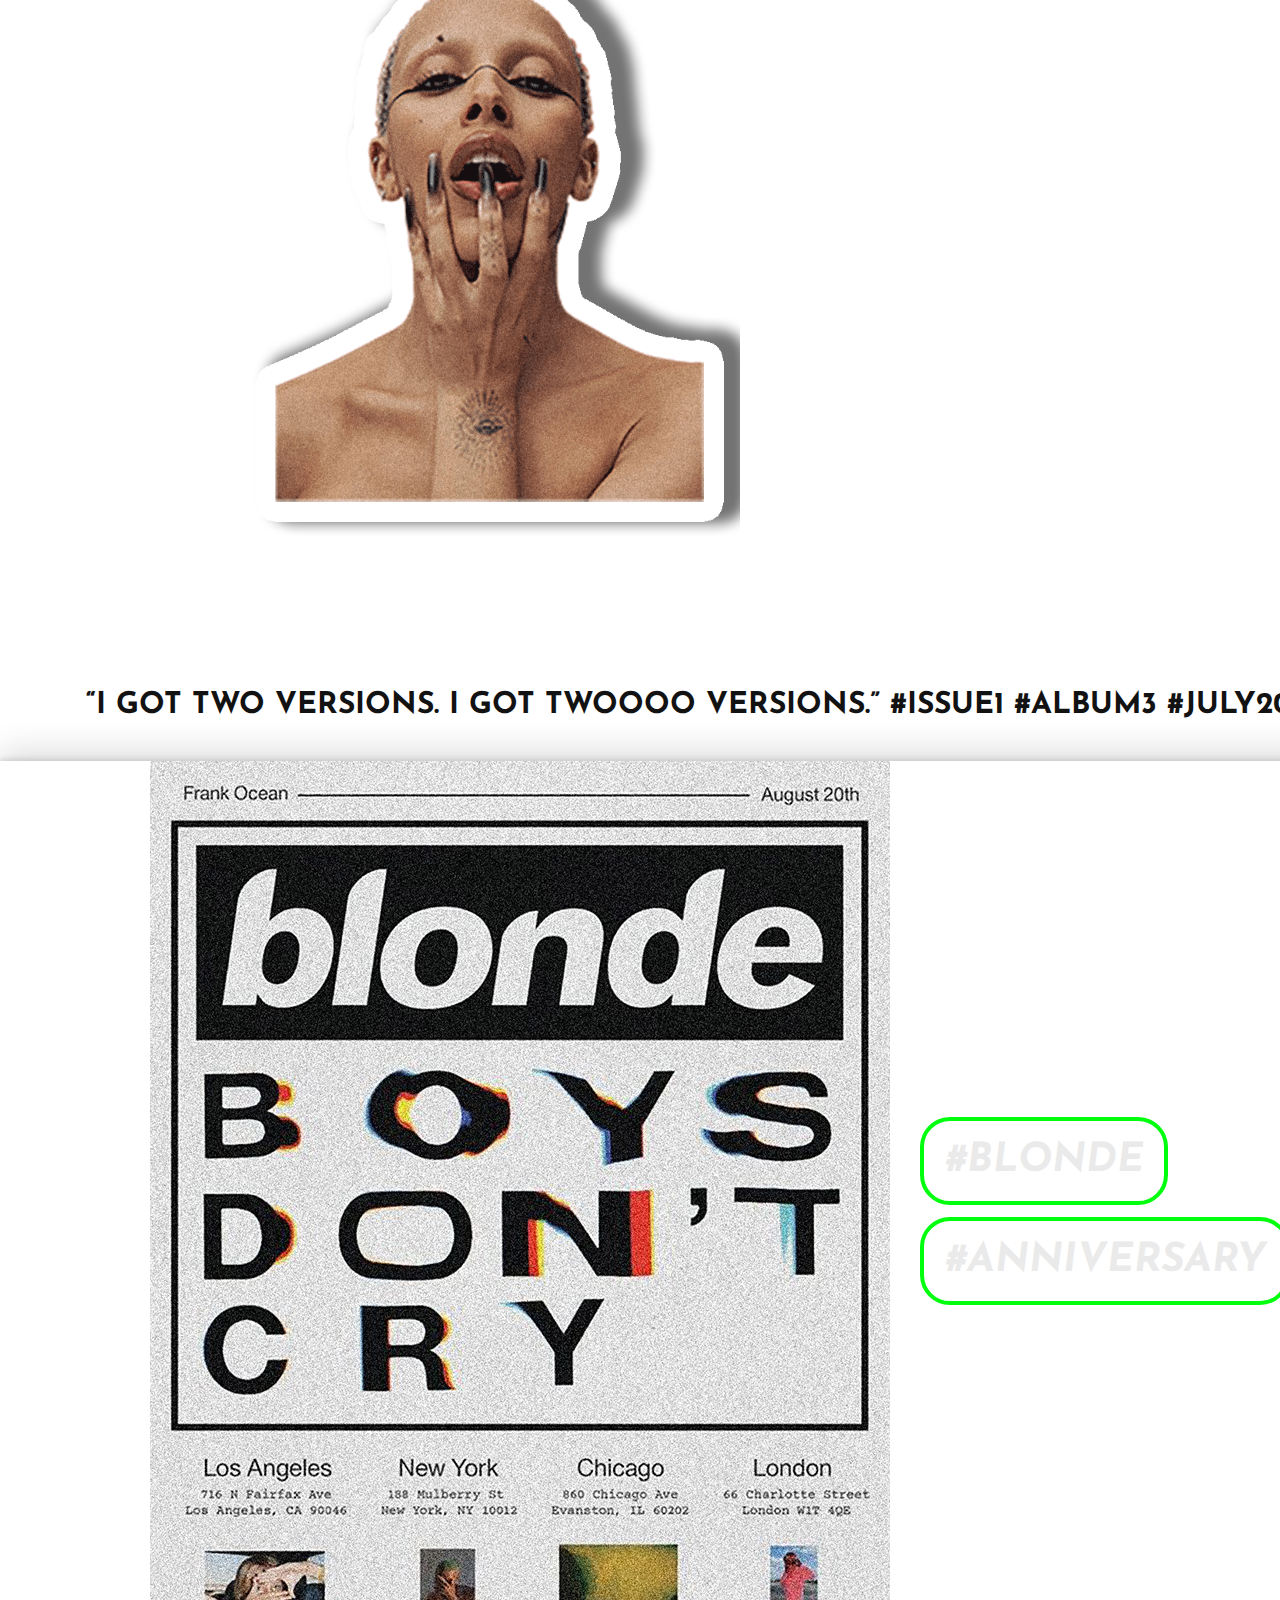
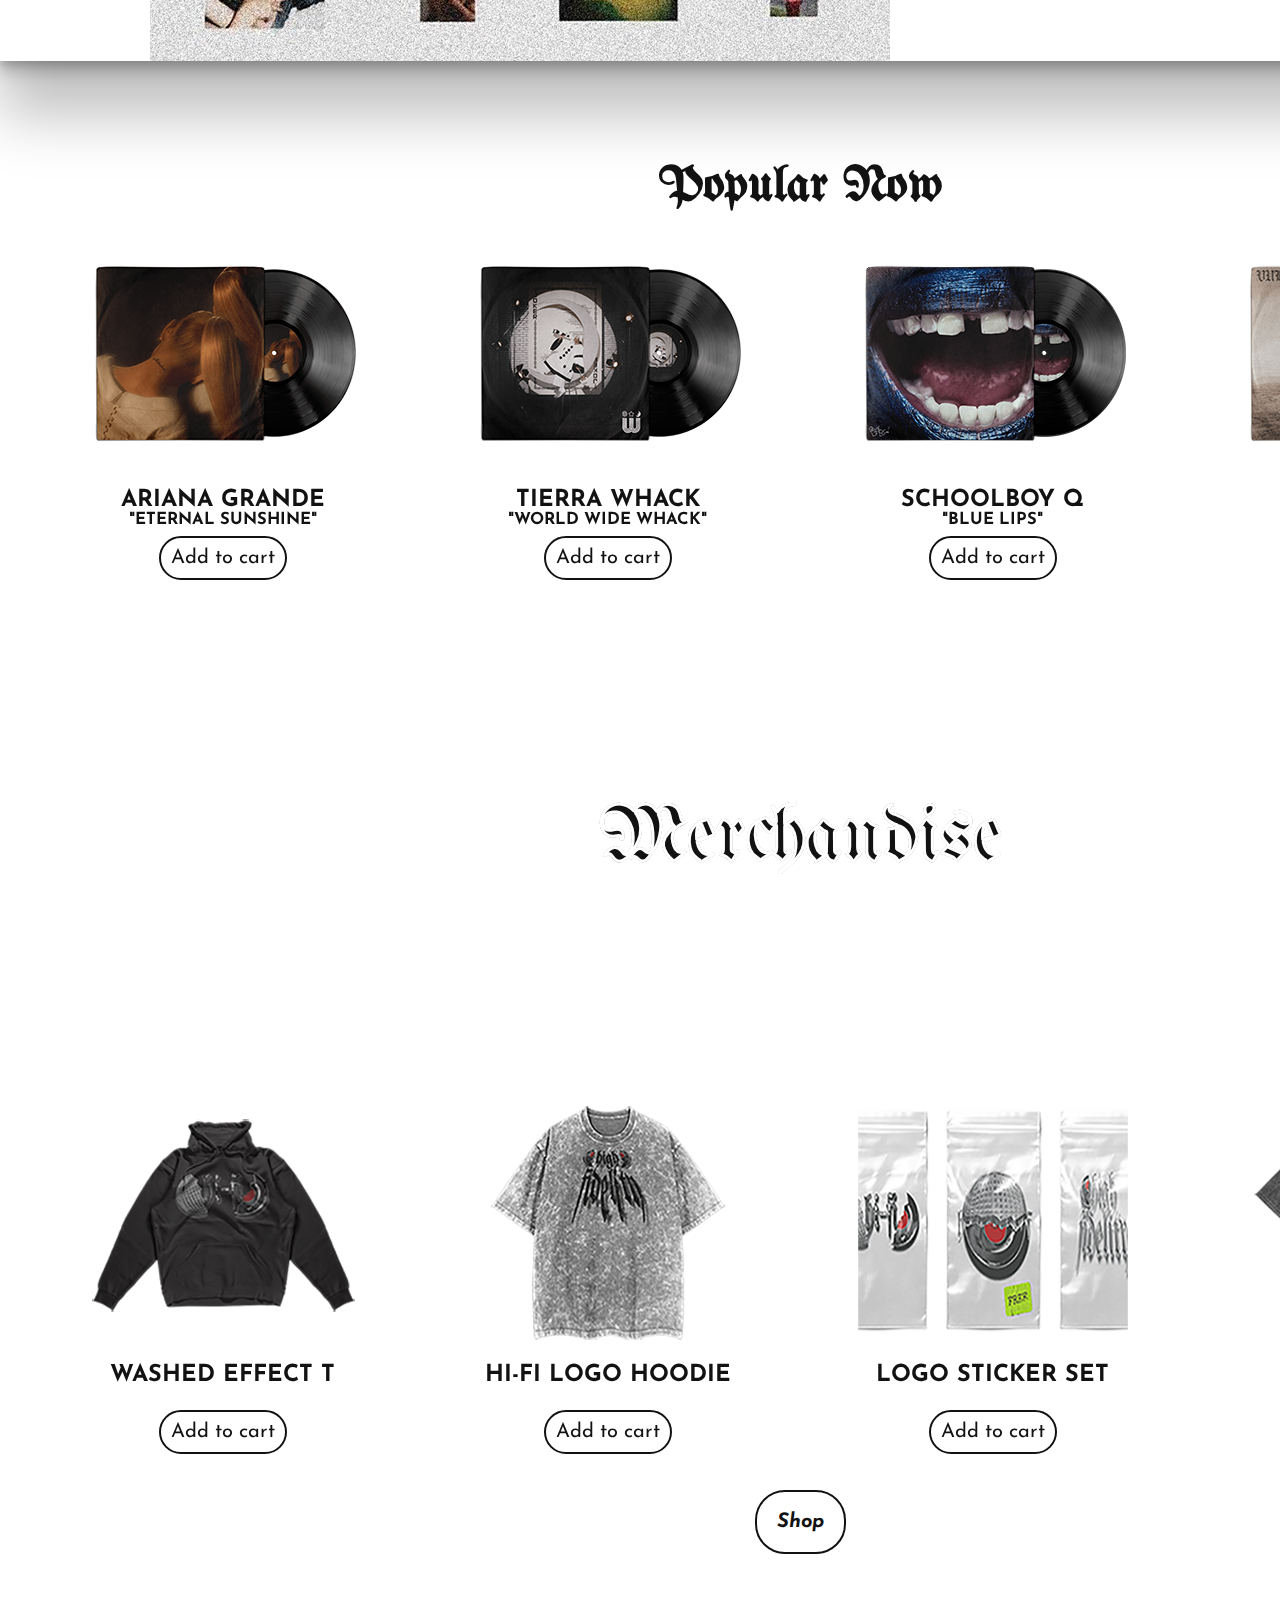
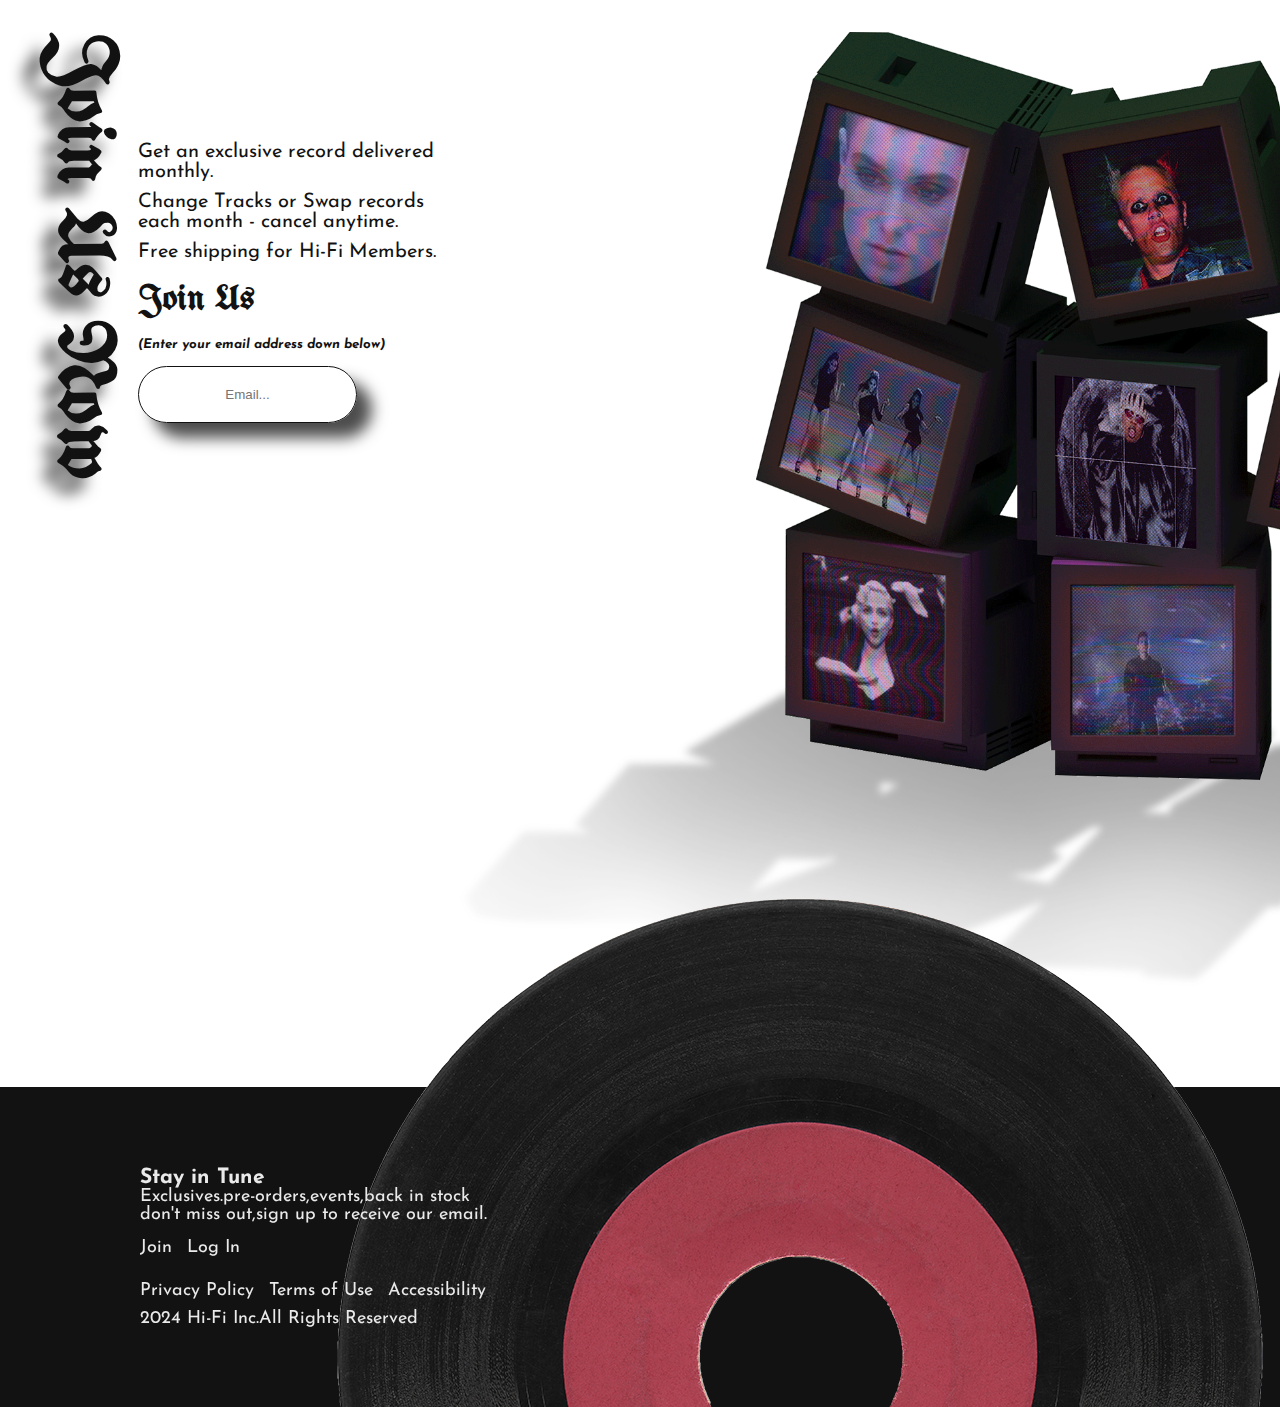
==== commit f604f6c4: "Add files via upload" ====
--- a/index.html
+++ b/index.html
@@ -81,7 +81,7 @@
             <h4>Hi-Fi was born out of love and respect for good tunes and timeless records. <br> If you love music as
                 much as
                 we do,we would like to invite you over and jam together</h4>
-            <h3 class="reservation_btn"><a href="">Reservation</a></h3>
+            <h3 class="reservation_btn"><a href="./sub4.html">Reservation</a></h3>
         </div>
     </div>
     <div class="slogan">
@@ -161,33 +161,33 @@
                 <div class="swiper-slide"><img class="album_cover" src="./images/ari_vinyl.png" alt="">
                     <h3>ARIANA GRANDE</h3>
                     <h5>"ETERNAL SUNSHINE"</h5>
-                    <p><a href="">Add to cart </a>
+                    <p><a href="./sub2.html">Add to cart </a>
                     </p>
                 </div>
                 <div class="swiper-slide"><img class="album_cover" src="./images/tierra_vinyl.png" alt="">
                     <h3>TIERRA WHACK</h3>
                     <h5>"WORLD WIDE WHACK"</h5>
-                    <p><a href="">Add to cart </a></p>
+                    <p><a href="./sub2.html">Add to cart </a></p>
                 </div>
                 <div class="swiper-slide"><img class="album_cover" src="./images/blue-lips.png" alt="">
                     <h3>SCHOOLBOY Q</h3>
                     <h5>"BLUE LIPS"</h5>
-                    <p><a href="">Add to cart </a></p>
+                    <p><a href="./sub2.html">Add to cart </a></p>
                 </div>
                 <div class="swiper-slide"><img class="album_cover" src="./images/ye_vinyl.png" alt="">
                     <h3>YE</h3>
                     <h5>"VULTURES"</h5>
-                    <p><a href="">Add to cart</a></p>
+                    <p><a href="./sub2.html">Add to cart</a></p>
                 </div>
                 <div class="swiper-slide"><img class="album_cover" src="./images/kali_vinyl.png" alt="">
                     <h3>KALI UCHIS</h3>
                     <h5>"ORQUIDEAS"</h5>
-                    <p><a href="">Add to cart </a></p>
+                    <p><a href="./sub2.html">Add to cart </a></p>
                 </div>
                 <div class="swiper-slide"><img class="album_cover" src="./images/21savage.png" alt="">
                     <h3>21 SAVAGE</h3>
                     <h5>"AMERICAN DREAMER"</h5>
-                    <p><a href="">Add to cart </a></p>
+                    <p><a href="./sub2.html">Add to cart </a></p>
                 </div>
 
             </div>
@@ -216,7 +216,7 @@
         <div class="swiper-wrapper">
             <div class="swiper-slide"><img class="merch" src="./images/hoodie-mainlogo.png" alt="">
                 <h3>WASHED EFFECT T</h3>
-                <p><a href="">Add to cart </a></p>
+                <p><a href="./sub2.html">Add to cart </a></p>
             </div>
             <div class="swiper-slide"><img class="merch" src="./images/WASHED LOCAL_grey.png" alt="">
                 <h3>HI-FI LOGO HOODIE</h3>
@@ -224,19 +224,19 @@
             </div>
             <div class="swiper-slide"><img class="merch" src="./images/stickers.png" alt="">
                 <h3>LOGO STICKER SET</h3>
-                <p><a href="">Add to cart </a></p>
+                <p><a href="./sub2.html">Add to cart </a></p>
             </div>
             <div class="swiper-slide"><img class="merch" src="./images/washedtee_mainlogo.png" alt="">
                 <h3>DISTRESSED T</h3>
-                <p><a href="">Add to cart </a></p>
+                <p><a href="./sub2.html">Add to cart </a></p>
             </div>
             <div class="swiper-slide"><img class="merch" src="./images/blacktee .png" alt="">
                 <h3>HI-FI BLACK T</h3>
-                <p><a href="">Add to cart </a></p>
+                <p><a href="./sub2.html">Add to cart </a></p>
             </div>
             <div class="swiper-slide"><img class="merch" src="./images/long_socks_1.png" alt="">
                 <h3>LOGO SOCKS</h3>
-                <p><a href="">Add to cart </a></p>
+                <p><a href="./sub2.html">Add to cart </a></p>
             </div>
         </div>
     </div>
@@ -259,7 +259,7 @@
         });
     </script>
     <!-- Swiper End -->
-    <h4 class="shop_button"><a href="">Shop</a></h4>
+    <h4 class="shop_button"><a href="./sub2.html">Shop</a></h4>
     <div class="TV">
         <h1>Join Us Now</h1>
         <div class="TV_text">
@@ -296,14 +296,14 @@
             <img data-aos="flip-up" class="footer_logo" src="./images/main_logo.png" alt="" width="200px">
             <div class="footer_icons">
                 <ul>
-                    <li><a href="https://www.facebook.com/"><img src="./images/footer_icons/fc_icon_white.png"
-                                alt=""><img class="hover" src="./images/footer_icons/fc_icon_red.png" alt=""></a></li>
-                    <li><a
-                            href="https://www.instagram.com/sem/campaign/emailsignup/?campaign_id=13530338586&extra_1=s%7Cc%7C547419126410%7Ce%7Cinstagram%20%27%7C&placement=&creative=547419126410&keyword=instagram%20%27&partner_id=googlesem&extra_2=campaignid%3D13530338586%26adgroupid%3D126262418054%26matchtype%3De%26network%3Dg%26source%3Dnotmobile%26search_or_content%3Ds%26device%3Dc%26devicemodel%3D%26adposition%3D%26target%3D%26targetid%3Dkwd-1321618851291%26loc_physical_ms%3D1009866%26loc_interest_ms%3D%26feeditemid%3D%26param1%3D%26param2%3D&gad_source=1&gclid=CjwKCAjwouexBhAuEiwAtW_Zx-ODeD4NY2ddJmS5niBSXwW4Oj0Mfxp5INV_MYQD1wE9lG8OlqcH0hoCq1wQAvD_BwE"><img
-                                src="./images/footer_icons/inst_icon_white.png" alt=""> <img class="hover"
-                                src="./images/footer_icons/inst_icon_red.png" alt=""> </a>
+                    <li><a href="https://www.facebook.com/" target="_blank"><img
+                                src="./images/footer_icons/fc_icon_white.png" alt=""><img class="hover"
+                                src="./images/footer_icons/fc_icon_red.png" alt=""></a></li>
+                    <li><a href="https://www.instagram.com/sem/campaign/emailsignup/?campaign_id=13530338586&extra_1=s%7Cc%7C547419126410%7Ce%7Cinstagram%20%27%7C&placement=&creative=547419126410&keyword=instagram%20%27&partner_id=googlesem&extra_2=campaignid%3D13530338586%26adgroupid%3D126262418054%26matchtype%3De%26network%3Dg%26source%3Dnotmobile%26search_or_content%3Ds%26device%3Dc%26devicemodel%3D%26adposition%3D%26target%3D%26targetid%3Dkwd-1321618851291%26loc_physical_ms%3D1009866%26loc_interest_ms%3D%26feeditemid%3D%26param1%3D%26param2%3D&gad_source=1&gclid=CjwKCAjwouexBhAuEiwAtW_Zx-ODeD4NY2ddJmS5niBSXwW4Oj0Mfxp5INV_MYQD1wE9lG8OlqcH0hoCq1wQAvD_BwE"
+                            target="_blank"><img src="./images/footer_icons/inst_icon_white.png" alt=""> <img
+                                class="hover" src="./images/footer_icons/inst_icon_red.png" alt=""> </a>
                     </li>
-                    <li><a href="https://kakaotalk.new-version.download/en/"><img
+                    <li><a href="https://kakaotalk.new-version.download/en/" target="_blank"><img
                                 src="./images/footer_icons/kakao_white.png" alt="">
                             <img class="hover" src="./images/footer_icons/kakao_red.png" alt=""></a></li>
                 </ul>
